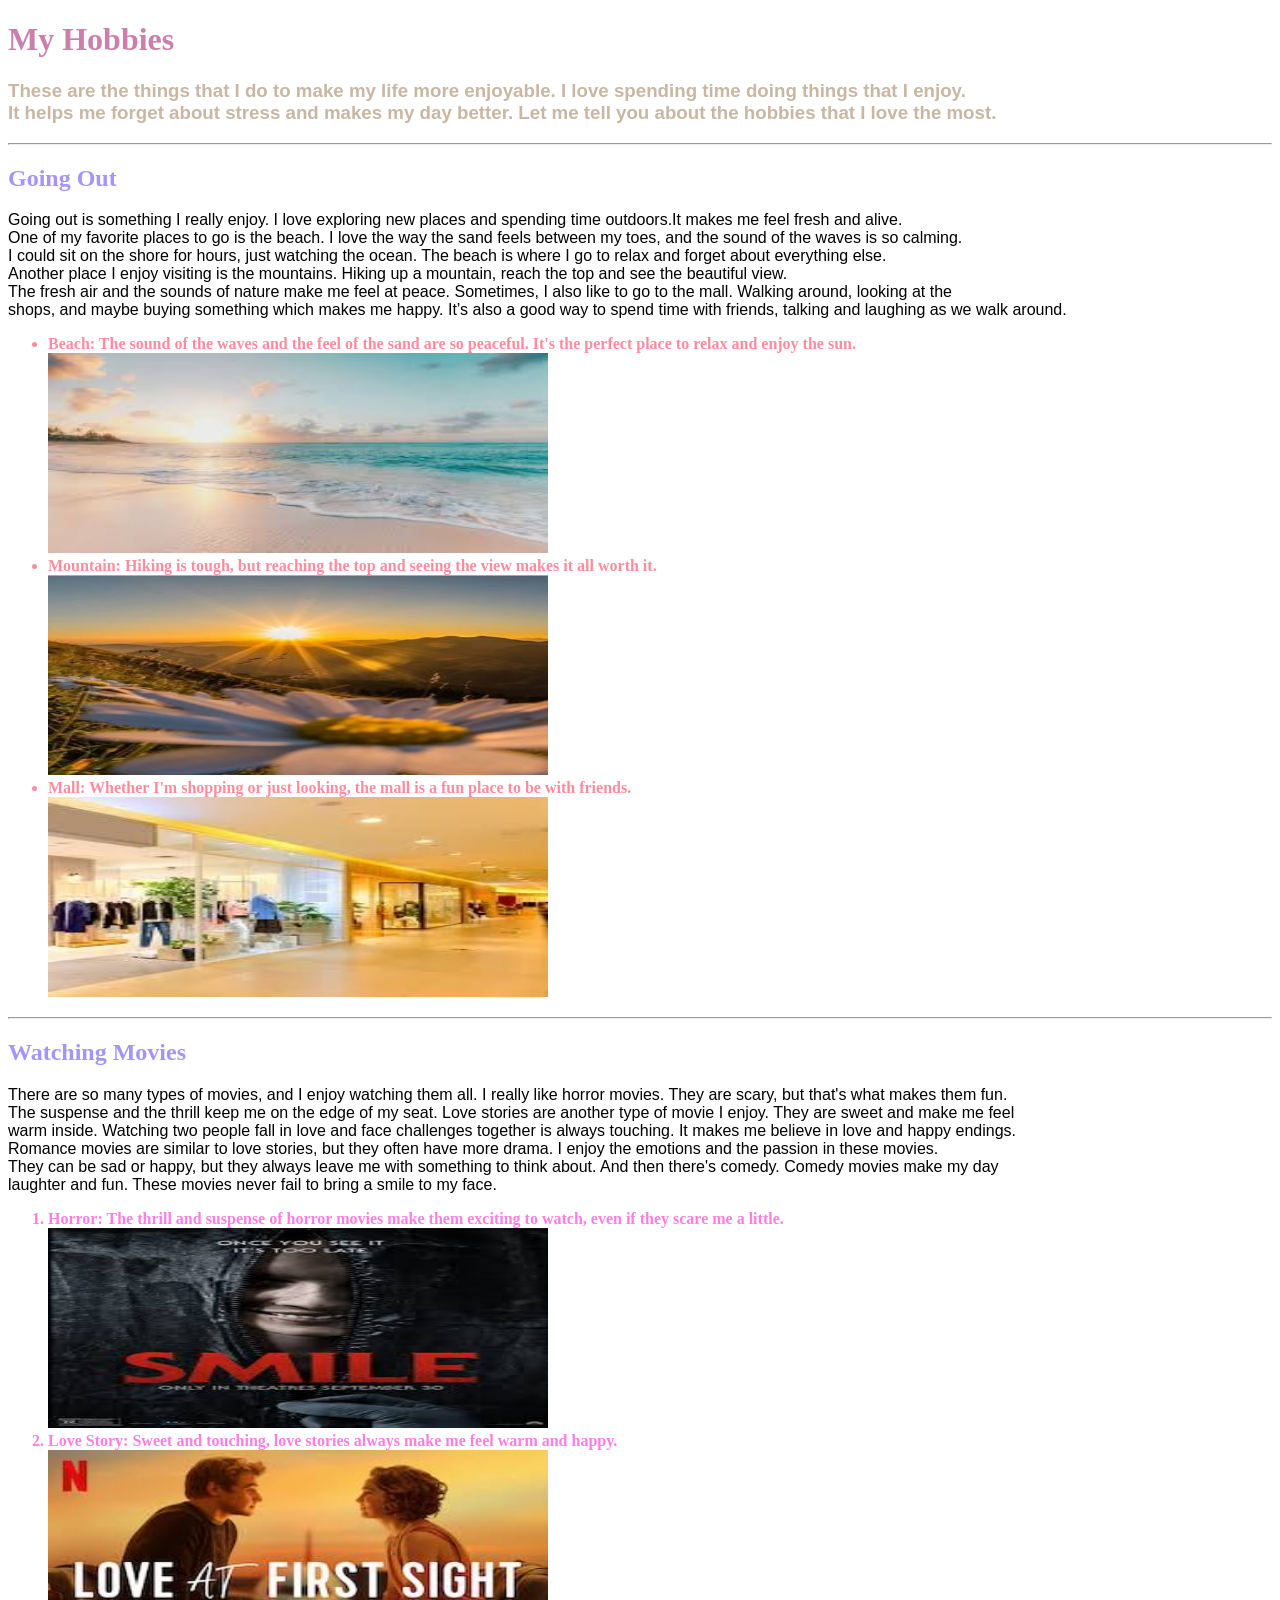
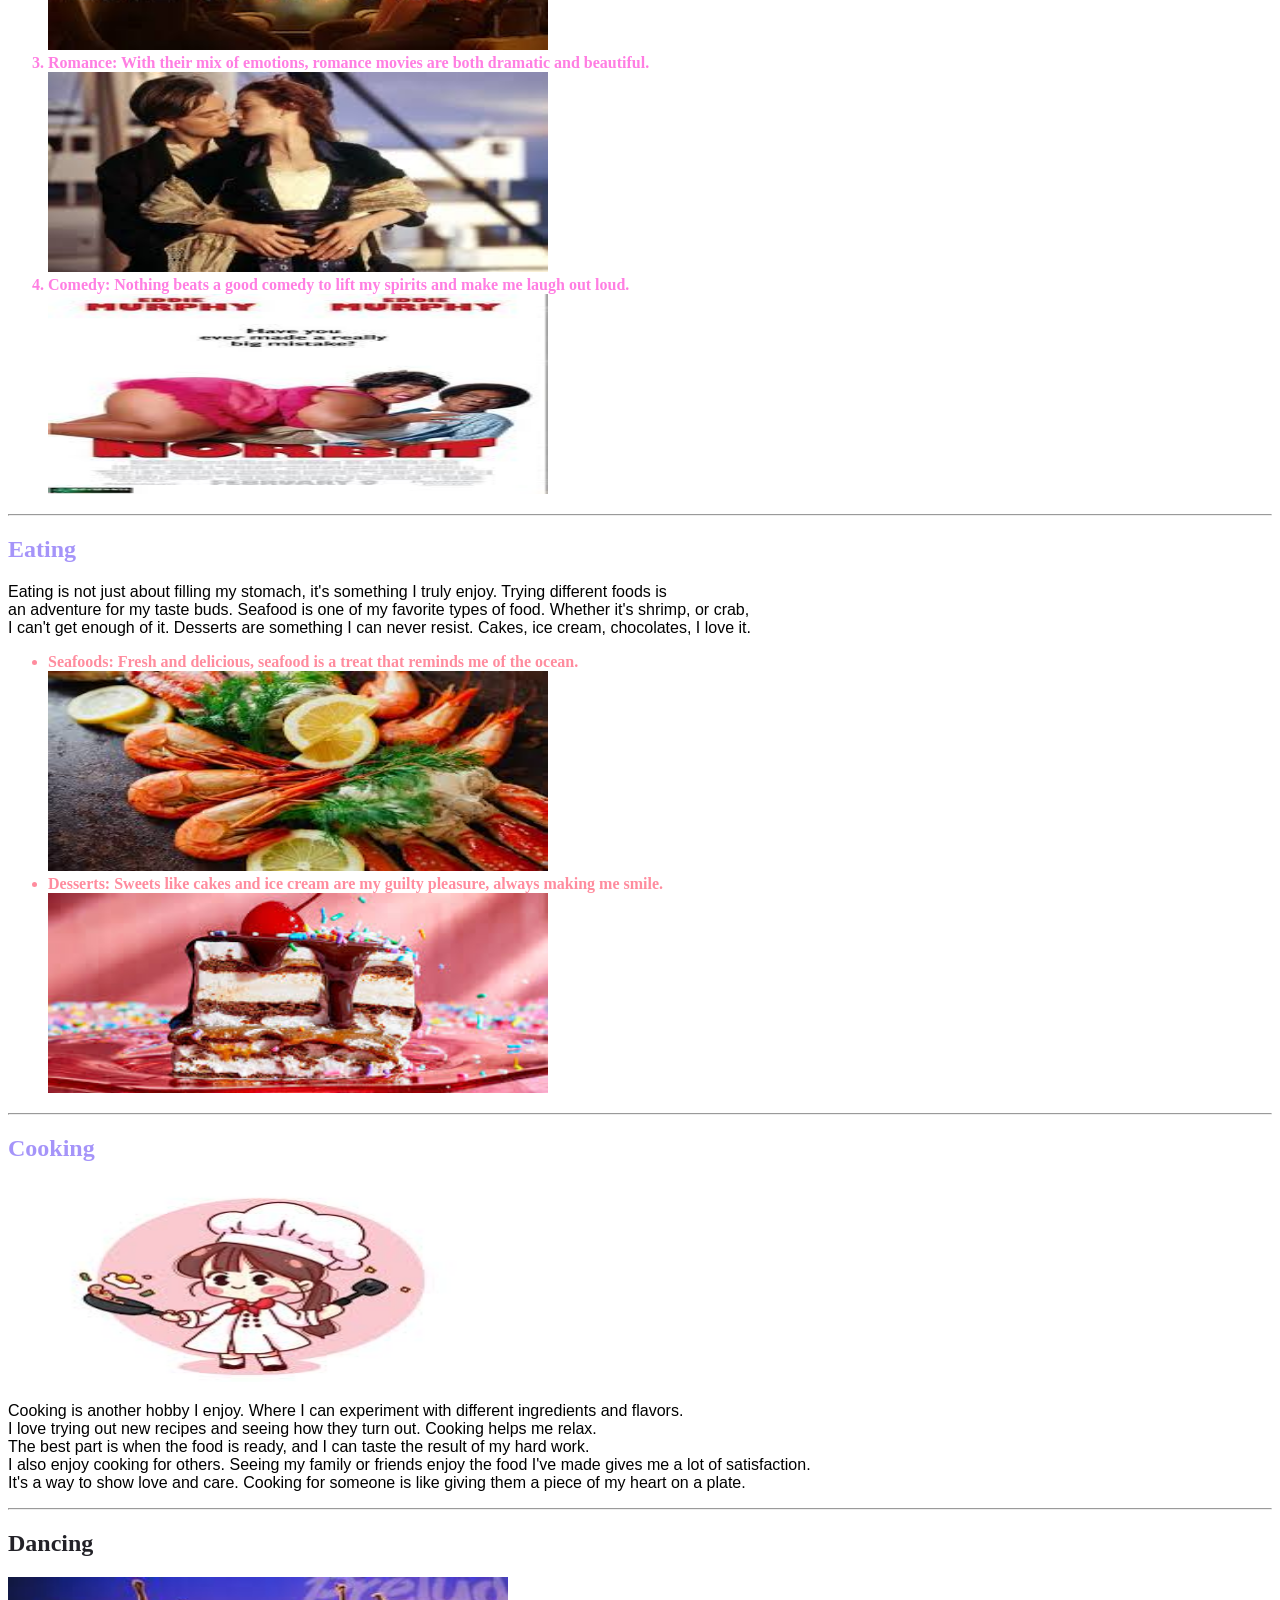
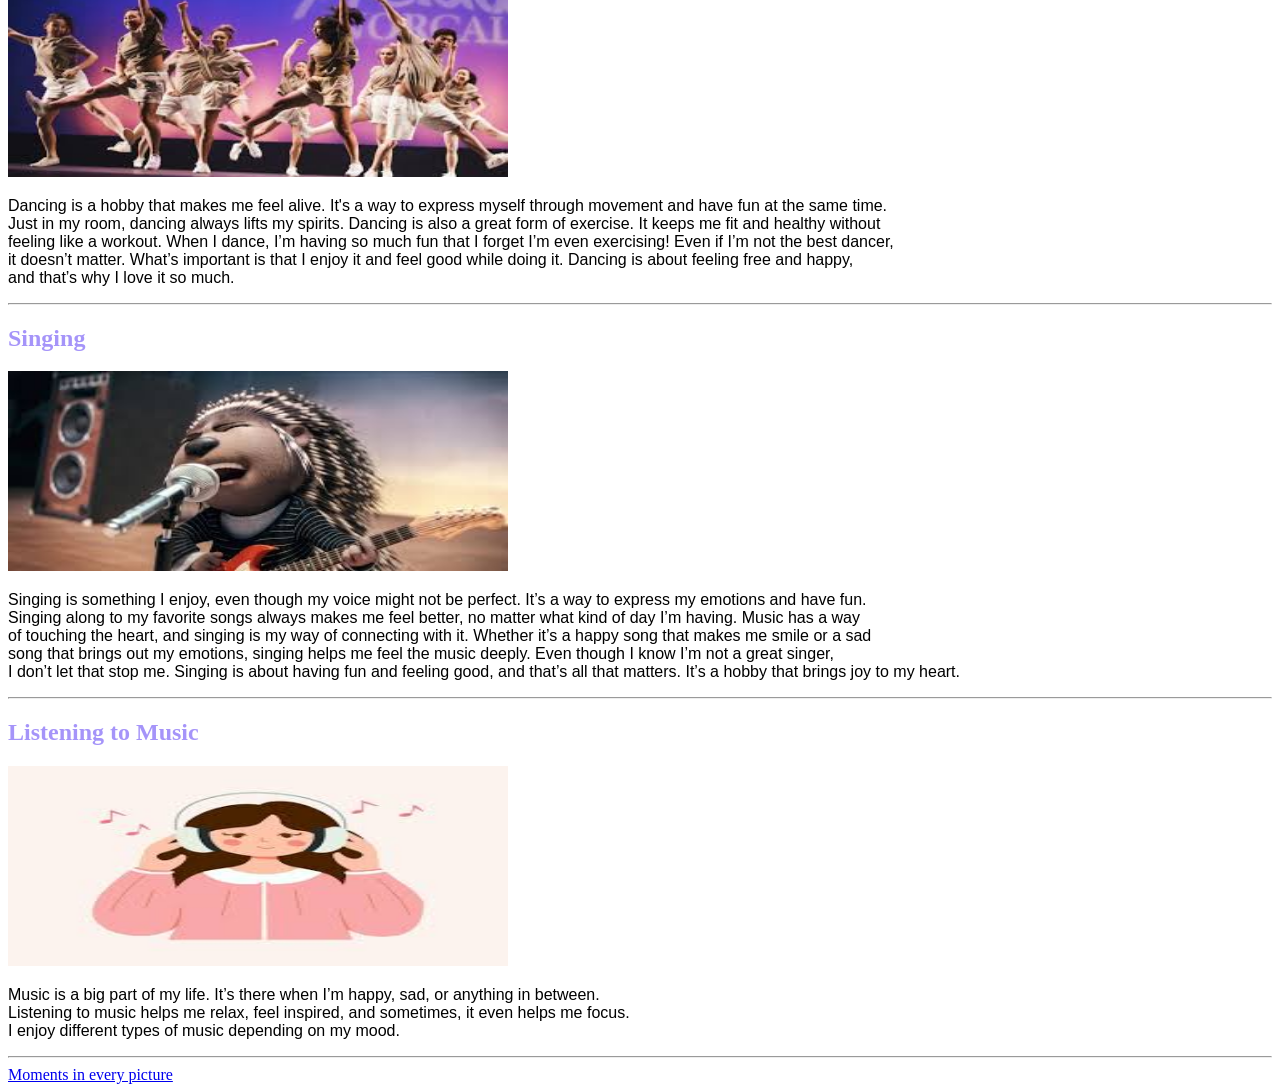
==== index.html @ bc9cfa77 "Add files via upload" ====
<!DOCTYPE html>
<html lang="en">
<head>
  <meta charset="UTF-8">
  <meta name="viewport" content="width=device-width, initial-scale=1.0">
    <title>My Hobbies</title>
    <link rel="shortcut icon" href="favicon.ico" type="image/x-icon">
</head>
<body>
  <link rel="stylesheet"  href="./style.css"/>
    <h1 style="color: #CB80AB;"> My Hobbies</h1>
     <h3>These are the things that I do to make my life more enjoyable. I love spending time doing things that I enjoy.<br> It helps me forget about stress and makes my day better. Let me tell you about the hobbies that I love the most.</h3>
    <hr>
     <h2 style="color: #A594F9;">Going Out</h2>
      <p>Going out is something I really enjoy. I love exploring new places and spending time outdoors.It makes me feel fresh and alive.<br>
      One of my favorite places to go is the beach. I love the way the sand feels between my toes, and the sound of the waves is so calming.<br> I could sit on the shore for hours, just watching the ocean. The beach is where I go to relax and forget about everything else.<br>
      Another place I enjoy visiting is the mountains. Hiking up a mountain, reach the top and see the beautiful view. <br>The fresh air and the sounds of nature make me feel at peace.
      Sometimes, I also like to go to the mall. Walking around, looking at the<br> shops, and maybe buying something which makes me happy. It’s also a good way to spend time with friends, talking and laughing as we walk around.</p>
    
    <ul>
      <li>Beach: The sound of the waves and the feel of the sand are so peaceful. It's the perfect place to relax and enjoy the sun.</li>
      <img src="Images/beach.jpg" height="200" width="500" alt="beach picture">
      <li>Mountain: Hiking is tough, but reaching the top and seeing the view makes it all worth it.</li>
      <img src="Images/mountain.jpeg" height="200" width="500" alt="mountain picture">
      <li>Mall: Whether I'm shopping or just looking, the mall is a fun place to be with friends.</li>
      <img src="Images/mall.jpg" height="200" width="500" alt="mall picture">
    </ul>
    
    <hr>

    <h2 style="color: #A594F9;">Watching Movies</h2>
      <p> There are so many types of movies, and I enjoy watching them all.
      I really like horror movies. They are scary, but that's what makes them fun.<br> The suspense and the thrill keep me on the edge of my seat.
      Love stories are another type of movie I enjoy. They are sweet and make me feel<br> warm inside. Watching two people fall in love and face challenges together is always touching. It makes me believe in love and happy endings.<br>
      Romance movies are similar to love stories, but they often have more drama. I enjoy the emotions and the passion in these movies.<br> They can be sad or happy, but they always leave me with something to think about.
      And then there's comedy. Comedy movies make my day<br> laughter and fun. These movies never fail to bring a smile to my face.</p>

    <ol>
      <li>Horror: The thrill and suspense of horror movies make them exciting to watch, even if they scare me a little.</li>
      <img src="Images/horror.jpg" height="200" width="500"  alt="horror picture">
      <li>Love Story: Sweet and touching, love stories always make me feel warm and happy.</li>
      <img src="Images/love story.jpg" height="200" width="500" alt="love story picture">
      <li>Romance: With their mix of emotions, romance movies are both dramatic and beautiful.</li>
      <img src="Images/romance.jpg" height="200" width="500" alt="romance picture">
      <li>Comedy: Nothing beats a good comedy to lift my spirits and make me laugh out loud.</li>
      <img src="Images/comedy.jpg" height="200" width="500" alt="comedy picture">
    </ol>

    <hr> 

    <h2 style="color: #A594F9;">Eating</h2>
      <p>Eating is not just about filling my stomach, it's something I truly enjoy. Trying different foods is<br> an adventure for my taste buds.
      Seafood is one of my favorite types of food. Whether it's shrimp, or crab,<br> I can't get enough of it.
      Desserts are something I can never resist. Cakes, ice cream, chocolates, I love it.</p>

    <ul>
      <li>Seafoods: Fresh and delicious, seafood is a treat that reminds me of the ocean.</li>
      <img src="Images/seafoods.jpg" height="200" width="500" alt="seafood picture">
      <li>Desserts: Sweets like cakes and ice cream are my guilty pleasure, always making me smile.</li>
      <img src="Images/dessert.jpg" height="200" width="500" alt="dessert picture">
    </ul>
    
    <hr>

    <h2 style="color: #A594F9;">Cooking</h2>
      <img src="Images/cooking.jpg" height="200" width="500" alt="cooking picture">
      <p>Cooking is another hobby I enjoy. Where I can experiment with different ingredients and flavors.<br> I love trying out new recipes and seeing how they turn out.
      Cooking helps me relax.<br> The best part is when the food is ready, and I can taste the result of my hard work.
      <br>I also enjoy cooking for others. Seeing my family or friends enjoy the food I've made gives me a lot of satisfaction.<br> It's a way to show love and care. Cooking for someone is like giving them a piece of my heart on a plate.</p>
    
    <hr>

    <h2 style="color: #232228;">Dancing</h2>
      <img src="Images/dancing.jpg" height="200" width="500" alt="dancing picture">
      <p>Dancing is a hobby that makes me feel alive. It's a way to express myself through movement and have fun at the same time.<br> Just in my room, dancing always lifts my spirits.
      Dancing is also a great form of exercise. It keeps me fit and healthy without<br> feeling like a workout. When I dance, I’m having so much fun that I forget I’m even exercising!
      Even if I’m not the best dancer,<br> it doesn’t matter. What’s important is that I enjoy it and feel good while doing it. Dancing is about feeling free and happy,<br> and that’s why I love it so much.</p>

    <hr>

    <h2 style="color: #A594F9;">Singing</h2>
      <img src="Images/singing.jpg" height="200" width="500" alt="singing picture">
      <p>Singing is something I enjoy, even though my voice might not be perfect. It’s a way to express my emotions and have fun.<br> Singing along to my favorite songs always makes me feel better, no matter what kind of day I’m having.
      Music has a way<br> of touching the heart, and singing is my way of connecting with it. Whether it’s a happy song that makes me smile or a sad<br> song that brings out my emotions, singing helps me feel the music deeply.
      Even though I know I’m not a great singer,<br> I don’t let that stop me. Singing is about having fun and feeling good, and that’s all that matters. It’s a hobby that brings joy to my heart.</p>

    <hr>

    <h2 style="color: #A594F9;">Listening to Music</h2>
      <img src="Images/listening to music.jpg" height="200" width="500" alt="listening to music picture">
      <p>Music is a big part of my life. It’s there when I’m happy, sad, or anything in between.<br> Listening to music helps me relax, feel inspired, and sometimes, it even helps me focus.<br> I enjoy different types of music depending on my mood.</p>
    <hr>  
    <!-- I made the link below about my loved ones -->
      <a href="./about.html">Moments in every picture</a>    
</body>
</html>
---- style.css ----
h1{
    font: bold;
    font-size:xx-large;
    font-weight:900;
}
h2{
    font:bold
}

h3{
 color:#C7B7A3;
  font-family:'Segoe UI', Tahoma, Geneva, Verdana, sans-serif;
}

p{
    font-family:'Segoe UI', Tahoma, Geneva, Verdana, sans-serif
}

p{
    font-weight:normal;
}

ul{
    color:#FF8C9E ;
    font-weight: 700;
}
ol{
    color:#FF7EE2;
    font-weight: 700;
}
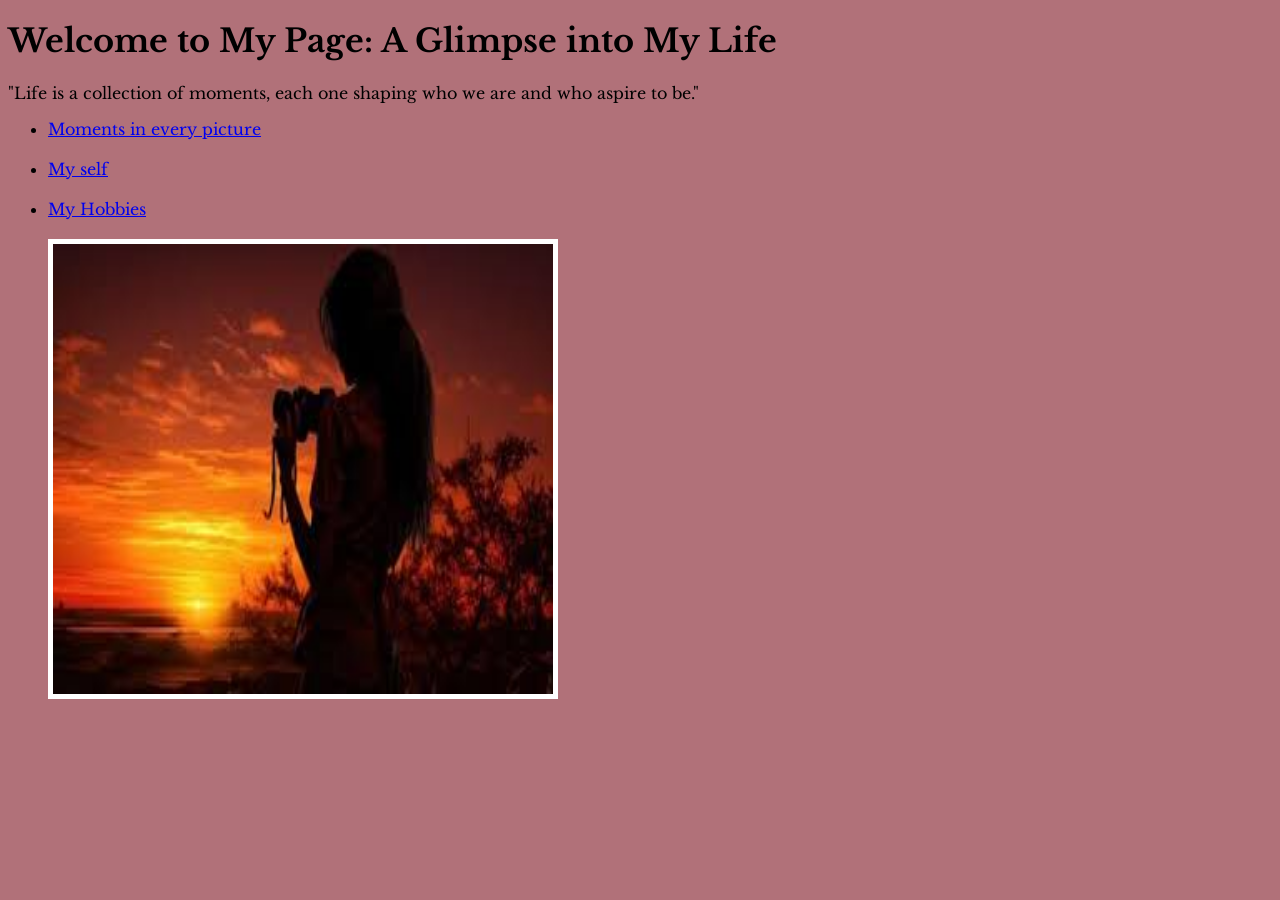
==== commit b5023f48: "Add files via upload" ====
--- a/index.html
+++ b/index.html
@@ -1,97 +1,45 @@
 <!DOCTYPE html>
 <html lang="en">
 <head>
-  <meta charset="UTF-8">
-  <meta name="viewport" content="width=device-width, initial-scale=1.0">
-    <title>My Hobbies</title>
-    <link rel="shortcut icon" href="favicon.ico" type="image/x-icon">
+    <meta charset="UTF-8">
+    <meta name="viewport" content="width=device-width, initial-scale=1.0">
+    <title>Timeline</title>
+    <link rel="preconnect" href="https://fonts.googleapis.com">
+    <link rel="preconnect" href="https://fonts.gstatic.com" crossorigin>
+    <link href="https://fonts.googleapis.com/css2?family=Libre+Baskerville:ital,wght@0,400;0,700;1,400&display=swap" rel="stylesheet">
+    <link rel="shortcut icon" href="./Images/favicon (1).ico" type="image/x-icon">
+    <style>
+      .libre-baskerville-regular {
+        font-family: "Libre Baskerville", serif;
+        font-weight: 400;
+        font-style: normal;
+       }
+       h1:hover{
+          color: white;
+       }
+       img{
+          height: 450px;
+          width: 500px;
+          border: 5px solid white;
+       }
+       *{
+          background-color: #B17179;
+       }
+    </style>
 </head>
 <body>
-  <link rel="stylesheet"  href="./style.css"/>
-    <h1 style="color: #CB80AB;"> My Hobbies</h1>
-     <h3>These are the things that I do to make my life more enjoyable. I love spending time doing things that I enjoy.<br> It helps me forget about stress and makes my day better. Let me tell you about the hobbies that I love the most.</h3>
-    <hr>
-     <h2 style="color: #A594F9;">Going Out</h2>
-      <p>Going out is something I really enjoy. I love exploring new places and spending time outdoors.It makes me feel fresh and alive.<br>
-      One of my favorite places to go is the beach. I love the way the sand feels between my toes, and the sound of the waves is so calming.<br> I could sit on the shore for hours, just watching the ocean. The beach is where I go to relax and forget about everything else.<br>
-      Another place I enjoy visiting is the mountains. Hiking up a mountain, reach the top and see the beautiful view. <br>The fresh air and the sounds of nature make me feel at peace.
-      Sometimes, I also like to go to the mall. Walking around, looking at the<br> shops, and maybe buying something which makes me happy. It’s also a good way to spend time with friends, talking and laughing as we walk around.</p>
-    
-    <ul>
-      <li>Beach: The sound of the waves and the feel of the sand are so peaceful. It's the perfect place to relax and enjoy the sun.</li>
-      <img src="Images/beach.jpg" height="200" width="500" alt="beach picture">
-      <li>Mountain: Hiking is tough, but reaching the top and seeing the view makes it all worth it.</li>
-      <img src="Images/mountain.jpeg" height="200" width="500" alt="mountain picture">
-      <li>Mall: Whether I'm shopping or just looking, the mall is a fun place to be with friends.</li>
-      <img src="Images/mall.jpg" height="200" width="500" alt="mall picture">
-    </ul>
-    
-    <hr>
-
-    <h2 style="color: #A594F9;">Watching Movies</h2>
-      <p> There are so many types of movies, and I enjoy watching them all.
-      I really like horror movies. They are scary, but that's what makes them fun.<br> The suspense and the thrill keep me on the edge of my seat.
-      Love stories are another type of movie I enjoy. They are sweet and make me feel<br> warm inside. Watching two people fall in love and face challenges together is always touching. It makes me believe in love and happy endings.<br>
-      Romance movies are similar to love stories, but they often have more drama. I enjoy the emotions and the passion in these movies.<br> They can be sad or happy, but they always leave me with something to think about.
-      And then there's comedy. Comedy movies make my day<br> laughter and fun. These movies never fail to bring a smile to my face.</p>
-
-    <ol>
-      <li>Horror: The thrill and suspense of horror movies make them exciting to watch, even if they scare me a little.</li>
-      <img src="Images/horror.jpg" height="200" width="500"  alt="horror picture">
-      <li>Love Story: Sweet and touching, love stories always make me feel warm and happy.</li>
-      <img src="Images/love story.jpg" height="200" width="500" alt="love story picture">
-      <li>Romance: With their mix of emotions, romance movies are both dramatic and beautiful.</li>
-      <img src="Images/romance.jpg" height="200" width="500" alt="romance picture">
-      <li>Comedy: Nothing beats a good comedy to lift my spirits and make me laugh out loud.</li>
-      <img src="Images/comedy.jpg" height="200" width="500" alt="comedy picture">
-    </ol>
-
-    <hr> 
-
-    <h2 style="color: #A594F9;">Eating</h2>
-      <p>Eating is not just about filling my stomach, it's something I truly enjoy. Trying different foods is<br> an adventure for my taste buds.
-      Seafood is one of my favorite types of food. Whether it's shrimp, or crab,<br> I can't get enough of it.
-      Desserts are something I can never resist. Cakes, ice cream, chocolates, I love it.</p>
-
-    <ul>
-      <li>Seafoods: Fresh and delicious, seafood is a treat that reminds me of the ocean.</li>
-      <img src="Images/seafoods.jpg" height="200" width="500" alt="seafood picture">
-      <li>Desserts: Sweets like cakes and ice cream are my guilty pleasure, always making me smile.</li>
-      <img src="Images/dessert.jpg" height="200" width="500" alt="dessert picture">
-    </ul>
-    
-    <hr>
-
-    <h2 style="color: #A594F9;">Cooking</h2>
-      <img src="Images/cooking.jpg" height="200" width="500" alt="cooking picture">
-      <p>Cooking is another hobby I enjoy. Where I can experiment with different ingredients and flavors.<br> I love trying out new recipes and seeing how they turn out.
-      Cooking helps me relax.<br> The best part is when the food is ready, and I can taste the result of my hard work.
-      <br>I also enjoy cooking for others. Seeing my family or friends enjoy the food I've made gives me a lot of satisfaction.<br> It's a way to show love and care. Cooking for someone is like giving them a piece of my heart on a plate.</p>
-    
-    <hr>
-
-    <h2 style="color: #232228;">Dancing</h2>
-      <img src="Images/dancing.jpg" height="200" width="500" alt="dancing picture">
-      <p>Dancing is a hobby that makes me feel alive. It's a way to express myself through movement and have fun at the same time.<br> Just in my room, dancing always lifts my spirits.
-      Dancing is also a great form of exercise. It keeps me fit and healthy without<br> feeling like a workout. When I dance, I’m having so much fun that I forget I’m even exercising!
-      Even if I’m not the best dancer,<br> it doesn’t matter. What’s important is that I enjoy it and feel good while doing it. Dancing is about feeling free and happy,<br> and that’s why I love it so much.</p>
-
-    <hr>
-
-    <h2 style="color: #A594F9;">Singing</h2>
-      <img src="Images/singing.jpg" height="200" width="500" alt="singing picture">
-      <p>Singing is something I enjoy, even though my voice might not be perfect. It’s a way to express my emotions and have fun.<br> Singing along to my favorite songs always makes me feel better, no matter what kind of day I’m having.
-      Music has a way<br> of touching the heart, and singing is my way of connecting with it. Whether it’s a happy song that makes me smile or a sad<br> song that brings out my emotions, singing helps me feel the music deeply.
-      Even though I know I’m not a great singer,<br> I don’t let that stop me. Singing is about having fun and feeling good, and that’s all that matters. It’s a hobby that brings joy to my heart.</p>
-
-    <hr>
-
-    <h2 style="color: #A594F9;">Listening to Music</h2>
-      <img src="Images/listening to music.jpg" height="200" width="500" alt="listening to music picture">
-      <p>Music is a big part of my life. It’s there when I’m happy, sad, or anything in between.<br> Listening to music helps me relax, feel inspired, and sometimes, it even helps me focus.<br> I enjoy different types of music depending on my mood.</p>
-    <hr>  
-    <!-- I made the link below about my loved ones -->
-      <a href="./about.html">Moments in every picture</a>    
+  <div class="libre-baskerville-regular">
+    <h1>Welcome to My Page: A Glimpse into My Life</h1>
+    <p>"Life is a collection of moments, each one shaping who we are and who aspire to be."</p>
+  <ul>
+    <!--Link to the "Moments in every picture" page, It displays memorable moments in each image.  -->
+    <li><a href="./moments.html">Moments in every picture</a></li> <br>
+     <!-- Link to the "My thoughts" page --> 
+    <li><a href="./self.html">My self</a></li> <br>
+    <!-- Link to the "My Hobbies" page -->
+    <li><a href="./hobbies.html">My Hobbies</a></li> <br>
+    <img src="Images/capture.jpg" alt="featured">
+  </ul> 
+  </div>
 </body>
-</html>
-
+</html>
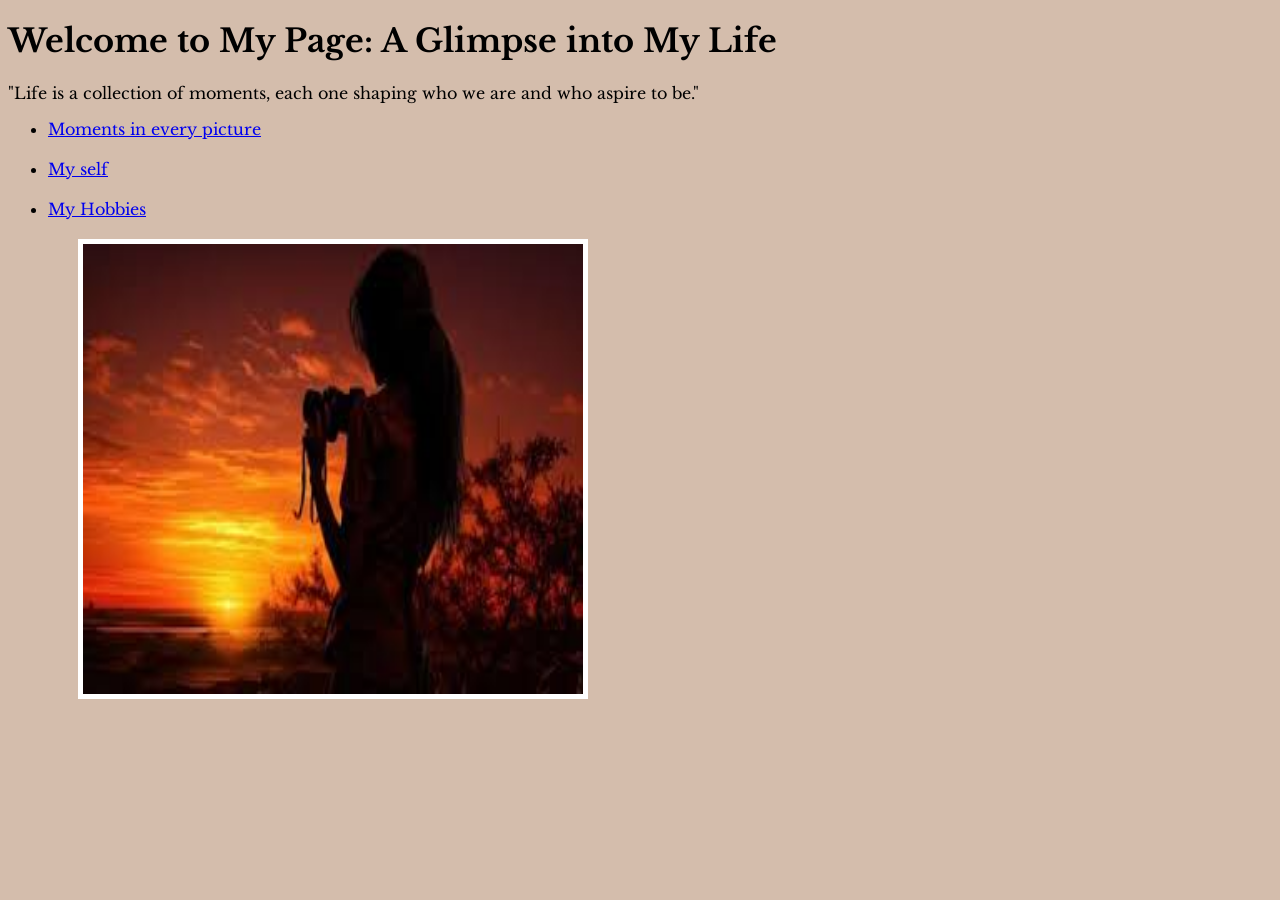
==== commit fec918cd: "Add files via upload" ====
--- a/index.html
+++ b/index.html
@@ -21,14 +21,42 @@
           height: 450px;
           width: 500px;
           border: 5px solid white;
+          margin-left: 30px;
+          transition: opacity 0.3s
        }
+       img:hover{
+            position: fixed;
+            top: 0;
+            left: 0;
+            width: 500px;
+            height: 450px; 
+            margin-top: 40px; 
+        }
+        .image {
+            position: relative;
+            display: inline-block;
+        }
+        .image .hover-img {
+            position: absolute;
+            top: 0;
+            left: 0;
+            opacity: 0;
+            z-index: -1; 
+        }
+        .image:hover .main-img {
+            opacity: 0;
+        }
+        .image:hover .hover-img {
+            opacity: 1;
+            z-index: 1;
+        }
        *{
-          background-color: #B17179;
+          background-color: #D4BDAC;
        }
     </style>
 </head>
 <body>
-  <div class="libre-baskerville-regular">
+ <div class="libre-baskerville-regular">
     <h1>Welcome to My Page: A Glimpse into My Life</h1>
     <p>"Life is a collection of moments, each one shaping who we are and who aspire to be."</p>
   <ul>
@@ -37,8 +65,11 @@
      <!-- Link to the "My thoughts" page --> 
     <li><a href="./self.html">My self</a></li> <br>
     <!-- Link to the "My Hobbies" page -->
+  <div>
+  <div class="image">
     <li><a href="./hobbies.html">My Hobbies</a></li> <br>
-    <img src="Images/capture.jpg" alt="featured">
+    <img class="main-img" src="Images/capture.jpg" alt="featured">
+    <img class="hover-img" src="./Images/beach.jpg" alt="hover">
   </ul> 
   </div>
 </body>
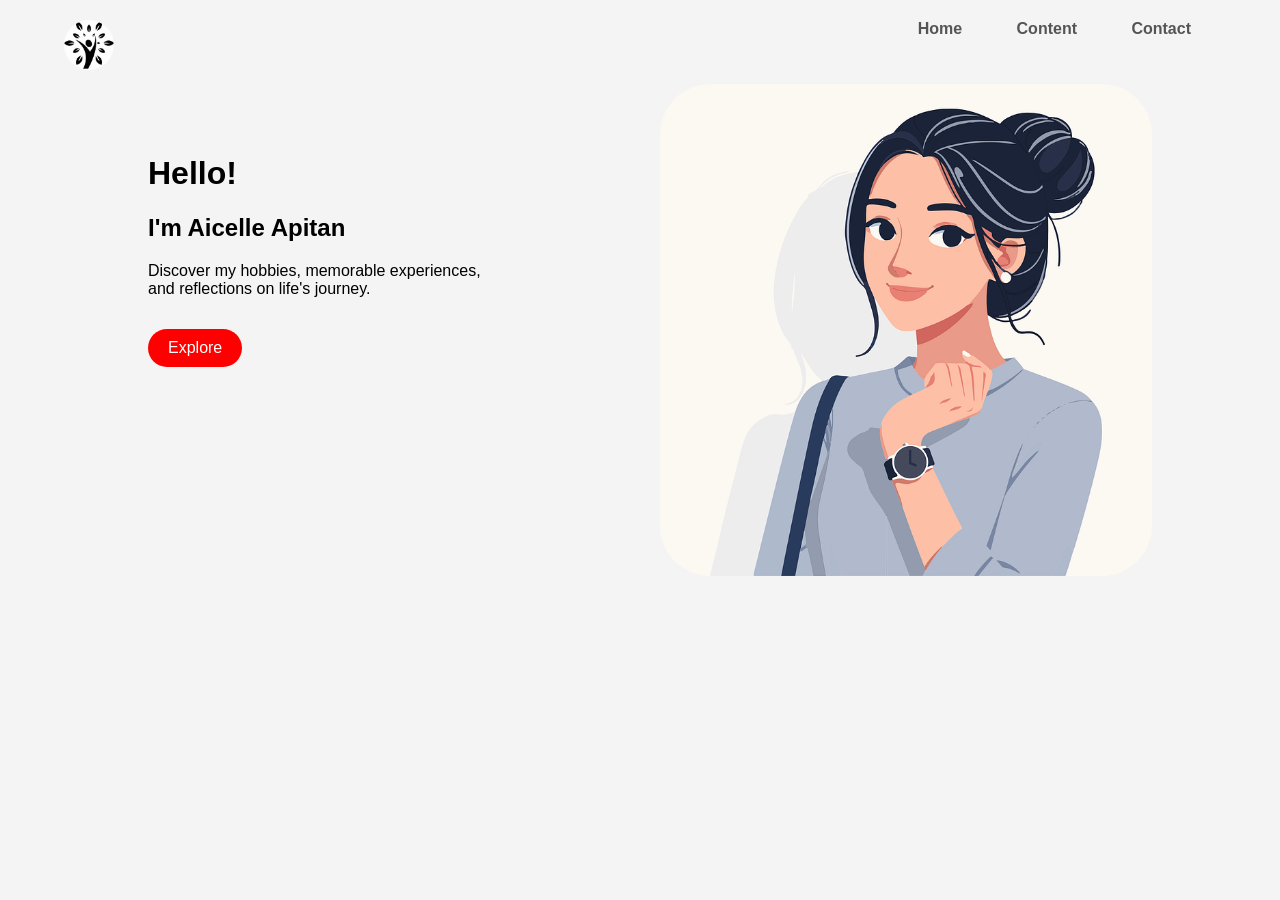
==== commit d4f9e2d2: "Add files via upload" ====
--- a/index.html
+++ b/index.html
@@ -3,74 +3,111 @@
 <head>
     <meta charset="UTF-8">
     <meta name="viewport" content="width=device-width, initial-scale=1.0">
-    <title>Timeline</title>
-    <link rel="preconnect" href="https://fonts.googleapis.com">
-    <link rel="preconnect" href="https://fonts.gstatic.com" crossorigin>
-    <link href="https://fonts.googleapis.com/css2?family=Libre+Baskerville:ital,wght@0,400;0,700;1,400&display=swap" rel="stylesheet">
-    <link rel="shortcut icon" href="./Images/favicon (1).ico" type="image/x-icon">
+    <title>Echoes</title>
+    <link rel="shortcut icon" href="./Images/favicon.ico" type="image/x-icon">
     <style>
-      .libre-baskerville-regular {
-        font-family: "Libre Baskerville", serif;
-        font-weight: 400;
-        font-style: normal;
-       }
-       h1:hover{
-          color: white;
-       }
-       img{
-          height: 450px;
-          width: 500px;
-          border: 5px solid white;
-          margin-left: 30px;
-          transition: opacity 0.3s
-       }
-       img:hover{
-            position: fixed;
-            top: 0;
-            left: 0;
-            width: 500px;
-            height: 450px; 
-            margin-top: 40px; 
+        body {
+            font-family: Arial, sans-serif;
+            margin: 0;
+            display: flex;
+            flex-direction: column;
+            align-items: center;
+            background-color: #f4f4f4;
         }
-        .image {
-            position: relative;
-            display: inline-block;
+        h1:hover {
+            color: pink;
         }
-        .image .hover-img {
-            position: absolute;
-            top: 0;
-            left: 0;
-            opacity: 0;
-            z-index: -1; 
+        header {
+            width: 90%;
+            display: flex;
+            justify-content: space-between;
+            padding: 20px;
         }
-        .image:hover .main-img {
-            opacity: 0;
+        .logo-button img {
+            height: 50px;
+            cursor: pointer;
+            transition: transform 0.3s;
+            border-radius: 50px;
         }
-        .image:hover .hover-img {
-            opacity: 1;
-            z-index: 1;
+        .logo-button img:hover {
+            transform: scale(1.1); 
         }
-       *{
-          background-color: #D4BDAC;
-       }
+        .nav-button {
+            margin: 0 10px;
+            cursor: pointer;
+            text-decoration: none;
+            color: #555;
+            font-weight: bold;
+            padding: 8px 15px; 
+            transition: background 0.3s, color 0.3s;
+            border-radius: 6px;
+        }
+        .nav-button:hover,
+        .nav-button:active {
+            background-color: #333; 
+            color: #fff; 
+        }
+        .main {
+            display: flex;
+            width: 80%;
+            margin-top: 20px;
+        }
+        .text-section {
+            flex: 1;
+            padding: 20px;
+        }
+        .image-section {
+            flex: 1;
+            display: flex;
+            justify-content: center;
+            align-items: center;
+        }
+        .image-section img {
+            max-width: 100%;
+            border-radius: 50px;
+            margin-top: -30px;
+        }
+        .explore-button {
+            padding: 10px 20px; 
+            background-color: red; 
+            color: white; 
+            border: none; 
+            border-radius: 50px; 
+            cursor: pointer; 
+            font-size: 1em; 
+            transition: background-color 0.3s; /* Transition for hover effect */
+            margin-top: 15px; 
+        }
+        .explore-button:hover {
+            background-color: darkred; 
+        }
     </style>
 </head>
 <body>
- <div class="libre-baskerville-regular">
-    <h1>Welcome to My Page: A Glimpse into My Life</h1>
-    <p>"Life is a collection of moments, each one shaping who we are and who aspire to be."</p>
-  <ul>
-    <!--Link to the "Moments in every picture" page, It displays memorable moments in each image.  -->
-    <li><a href="./moments.html">Moments in every picture</a></li> <br>
-     <!-- Link to the "My thoughts" page --> 
-    <li><a href="./self.html">My self</a></li> <br>
-    <!-- Link to the "My Hobbies" page -->
-  <div>
-  <div class="image">
-    <li><a href="./hobbies.html">My Hobbies</a></li> <br>
-    <img class="main-img" src="Images/capture.jpg" alt="featured">
-    <img class="hover-img" src="./Images/beach.jpg" alt="hover">
-  </ul> 
-  </div>
+
+<header>
+    <a href="./index.html" class="logo-button">
+        <img src="./Images/logo.jpg" alt="Logo">
+    </a>
+    <nav>
+        <a href="./index.html" class="nav-button">Home</a>
+        <a href="./content.html" class="nav-button">Content</a>
+        <a href="./contact.html" class="nav-button">Contact</a>
+    </nav>
+</header>
+
+<div class="main">
+    <div class="text-section">
+        <h1>Hello!</h1>
+        <h2>I'm Aicelle Apitan</h2>
+        <p>Discover my hobbies, memorable experiences,<br> and reflections on life's journey.</p>
+        <button class="explore-button" onclick="location.href='content.html'">Explore</button> <!-- Added button -->
+    </div>
+    <div class="image-section">
+        <img src="./Images/ikaw.jfif" alt="Aicelle Apitan">
+    </div>
+</div>
+
 </body>
-</html>+</html>
+
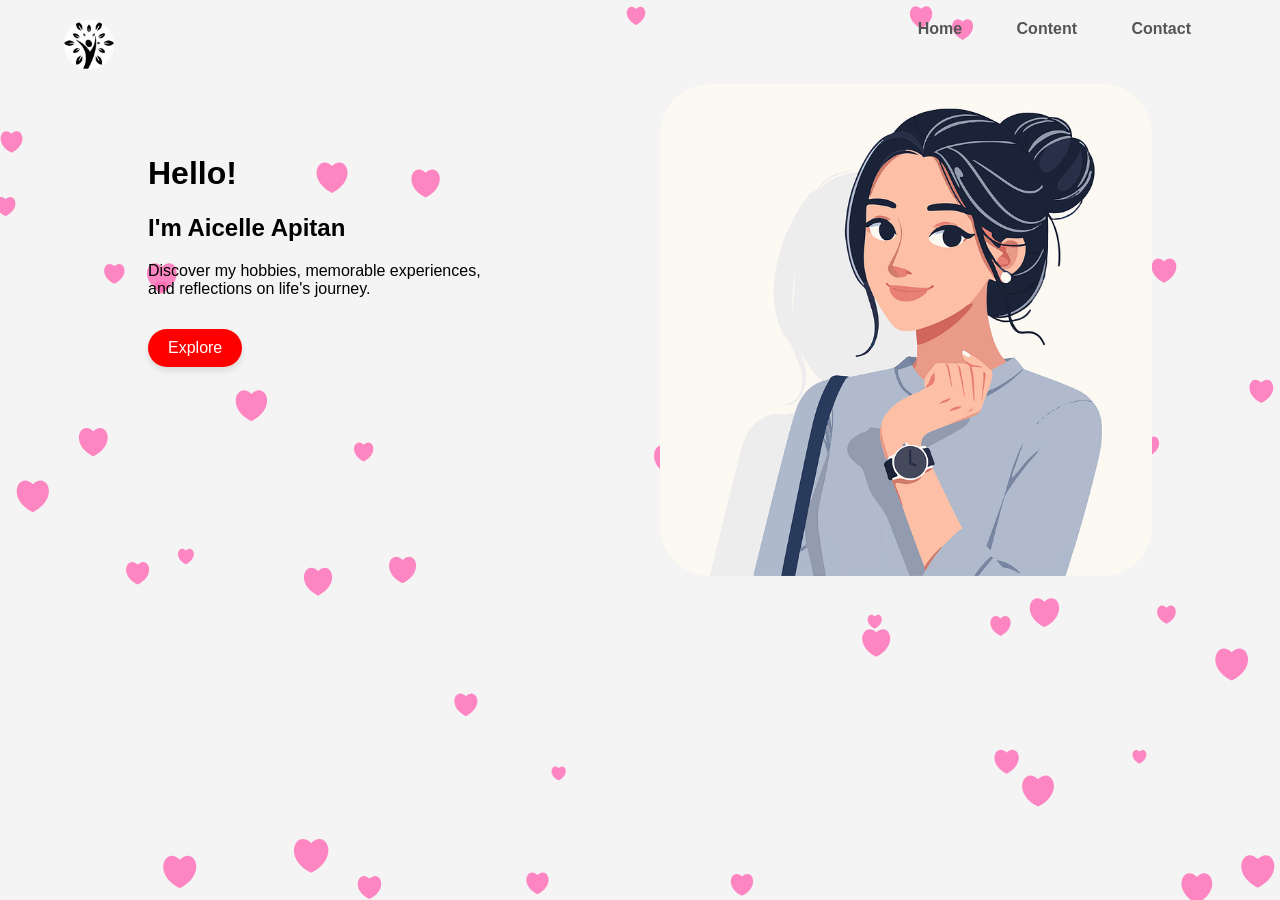
==== commit 184b7ab7: "Add files via upload" ====
--- a/index.html
+++ b/index.html
@@ -13,9 +13,13 @@
             flex-direction: column;
             align-items: center;
             background-color: #f4f4f4;
+            overflow: hidden; /* Prevent scrolling */
         }
-        h1:hover {
-            color: pink;
+        canvas {
+            position: fixed;
+            top: 0;
+            left: 0;
+            z-index: -1;
         }
         header {
             width: 90%;
@@ -77,13 +81,18 @@
             font-size: 1em; 
             transition: background-color 0.3s; /* Transition for hover effect */
             margin-top: 15px; 
+            box-shadow: 0 4px 6px rgba(0, 0, 0, 0.1);
         }
         .explore-button:hover {
             background-color: darkred; 
+            transform: scale(1.05); /* Add a slight zoom on hover */
+            box-shadow: 0 6px 10px rgba(0, 0, 0, 0.2);
         }
     </style>
 </head>
 <body>
+
+<canvas id="particleCanvas"></canvas> <!-- Canvas for particles -->
 
 <header>
     <a href="./index.html" class="logo-button">
@@ -101,13 +110,72 @@
         <h1>Hello!</h1>
         <h2>I'm Aicelle Apitan</h2>
         <p>Discover my hobbies, memorable experiences,<br> and reflections on life's journey.</p>
-        <button class="explore-button" onclick="location.href='content.html'">Explore</button> <!-- Added button -->
+        <button class="explore-button" onclick="location.href='content.html'">Explore</button>
     </div>
     <div class="image-section">
         <img src="./Images/ikaw.jfif" alt="Aicelle Apitan">
     </div>
 </div>
 
+<script>
+    const canvas = document.getElementById('particleCanvas');
+    const ctx = canvas.getContext('2d');
+
+    canvas.width = window.innerWidth;
+    canvas.height = window.innerHeight;
+
+    const particles = [];
+
+    class Particle {
+        constructor() {
+            this.x = Math.random() * canvas.width;
+            this.y = Math.random() * canvas.height;
+            this.size = Math.random() * 20 + 10;
+            this.speedX = Math.random() * 1 - 0.5;
+            this.speedY = Math.random() * 1 - 0.5;
+        }
+        drawHeart() {
+            ctx.beginPath();
+            ctx.moveTo(this.x, this.y);
+            ctx.bezierCurveTo(this.x - this.size / 2, this.y - this.size / 2, this.x - this.size, this.y + this.size / 2, this.x, this.y + this.size);
+            ctx.bezierCurveTo(this.x + this.size, this.y + this.size / 2, this.x + this.size / 2, this.y - this.size / 2, this.x, this.y);
+            ctx.fillStyle = 'rgba(255, 105, 180, 0.8)';
+            ctx.fill();
+        }
+        update() {
+            this.x += this.speedX;
+            this.y += this.speedY;
+
+            if (this.x < 0 || this.x > canvas.width) this.speedX *= -1;
+            if (this.y < 0 || this.y > canvas.height) this.speedY *= -1;
+        }
+    }
+
+    function init() {
+        for (let i = 0; i < 50; i++) {
+            particles.push(new Particle());
+        }
+    }
+
+    function animate() {
+        ctx.clearRect(0, 0, canvas.width, canvas.height);
+        particles.forEach(particle => {
+            particle.update();
+            particle.drawHeart();
+        });
+        requestAnimationFrame(animate);
+    }
+
+    init();
+    animate();
+
+    window.addEventListener('resize', () => {
+        canvas.width = window.innerWidth;
+        canvas.height = window.innerHeight;
+        particles.length = 0;
+        init();
+    });
+</script>
+
 </body>
 </html>
-
